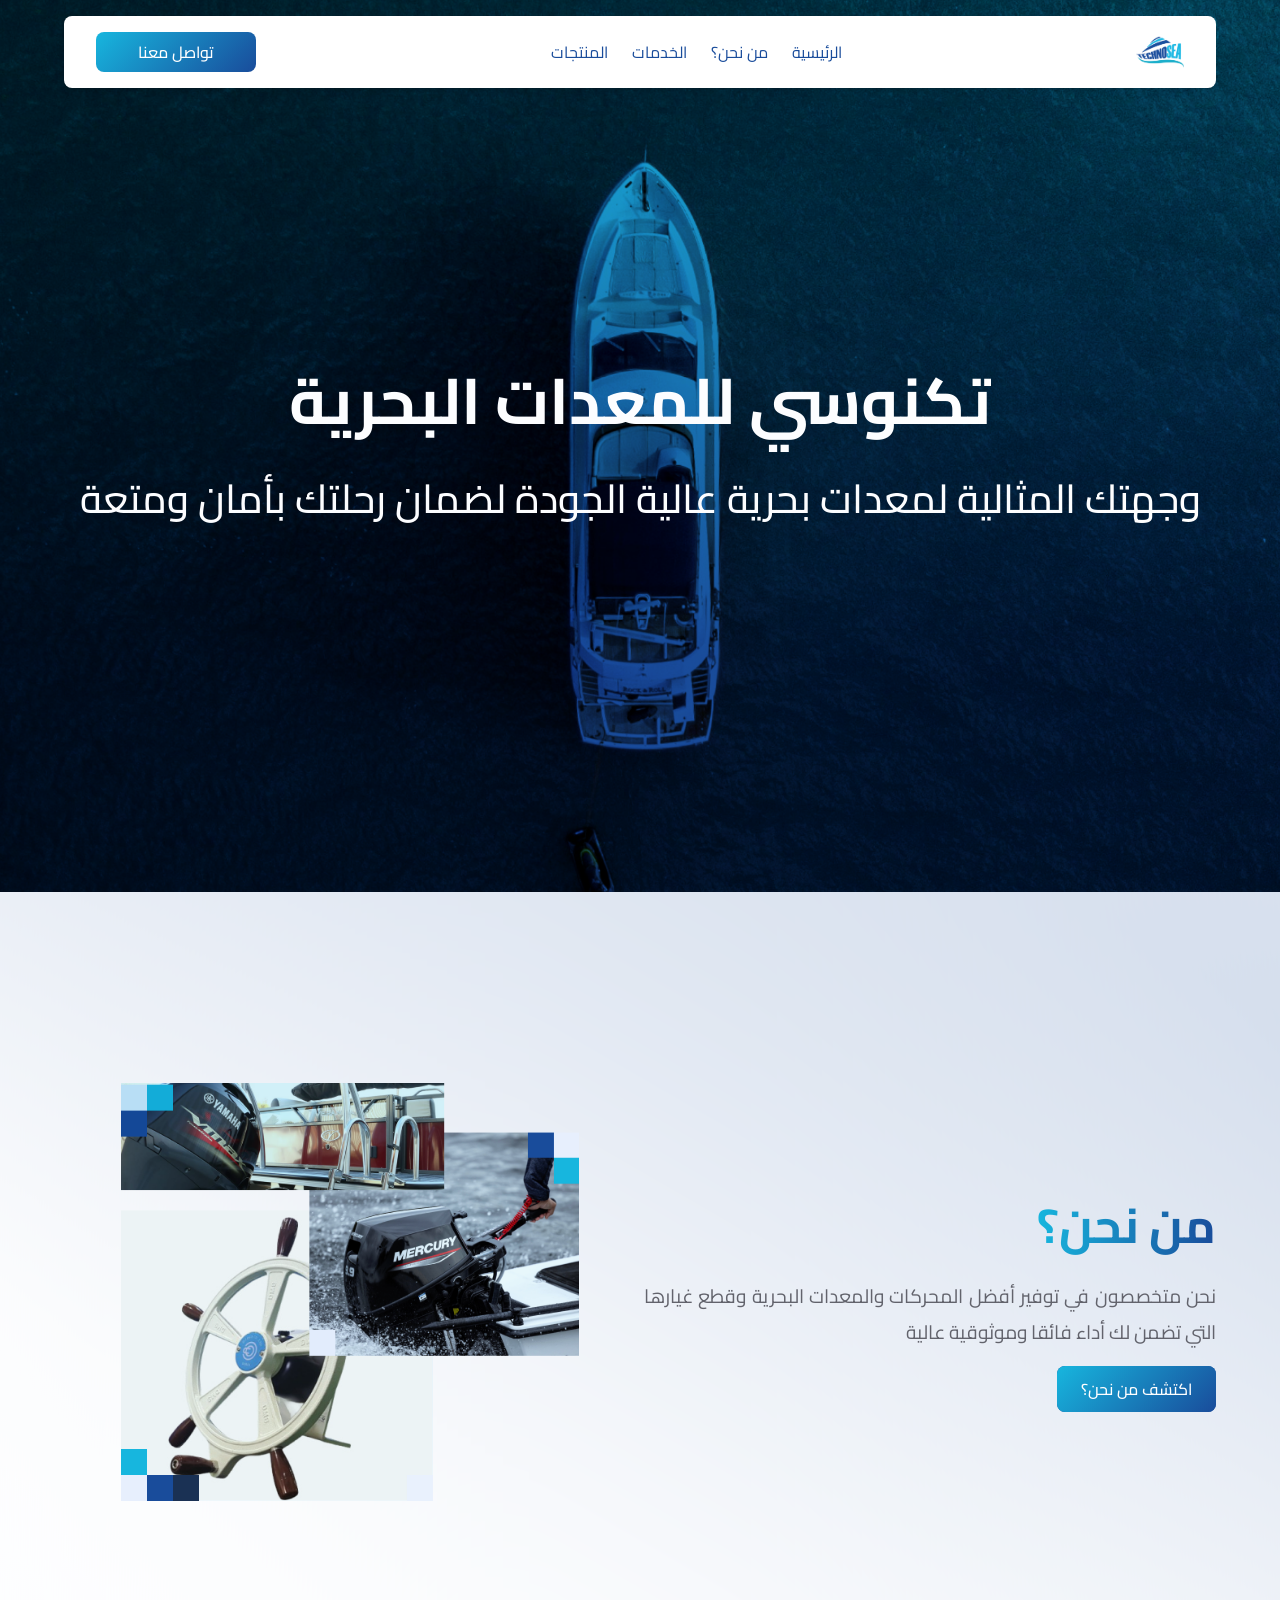
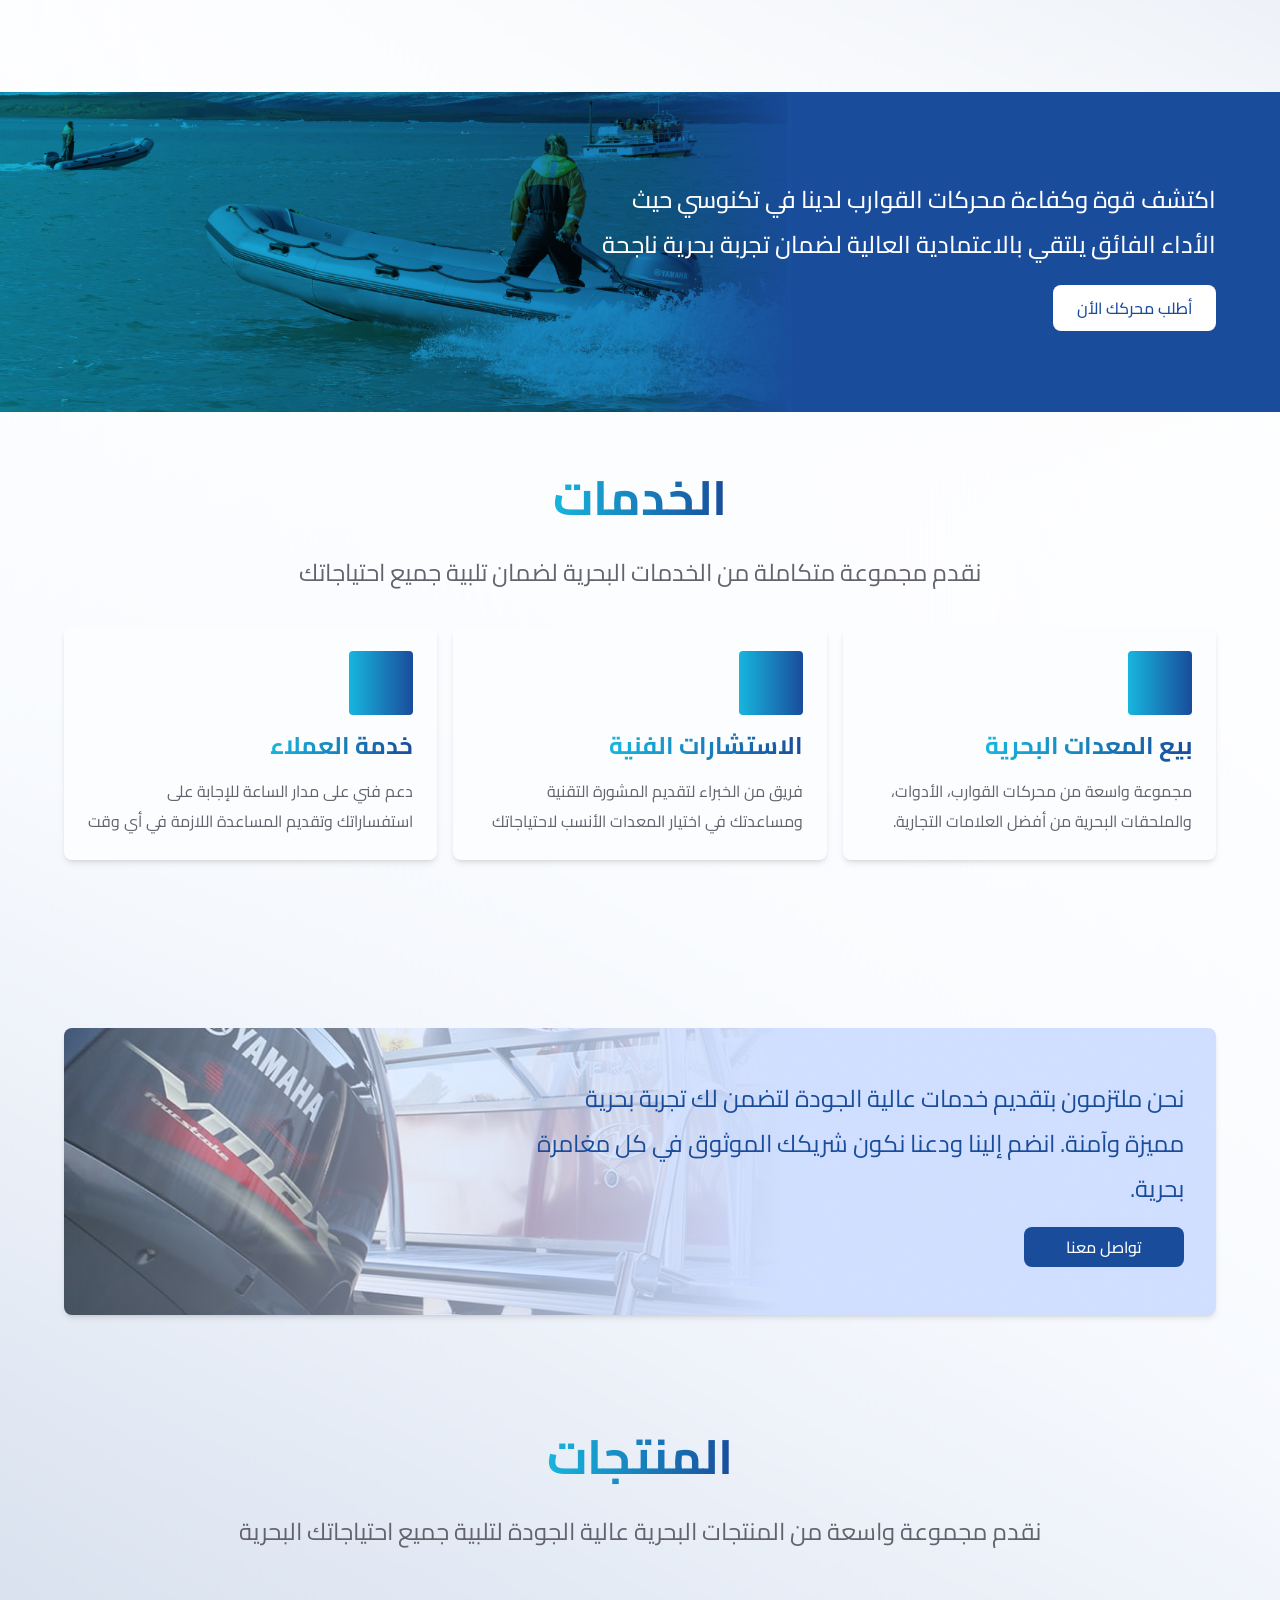
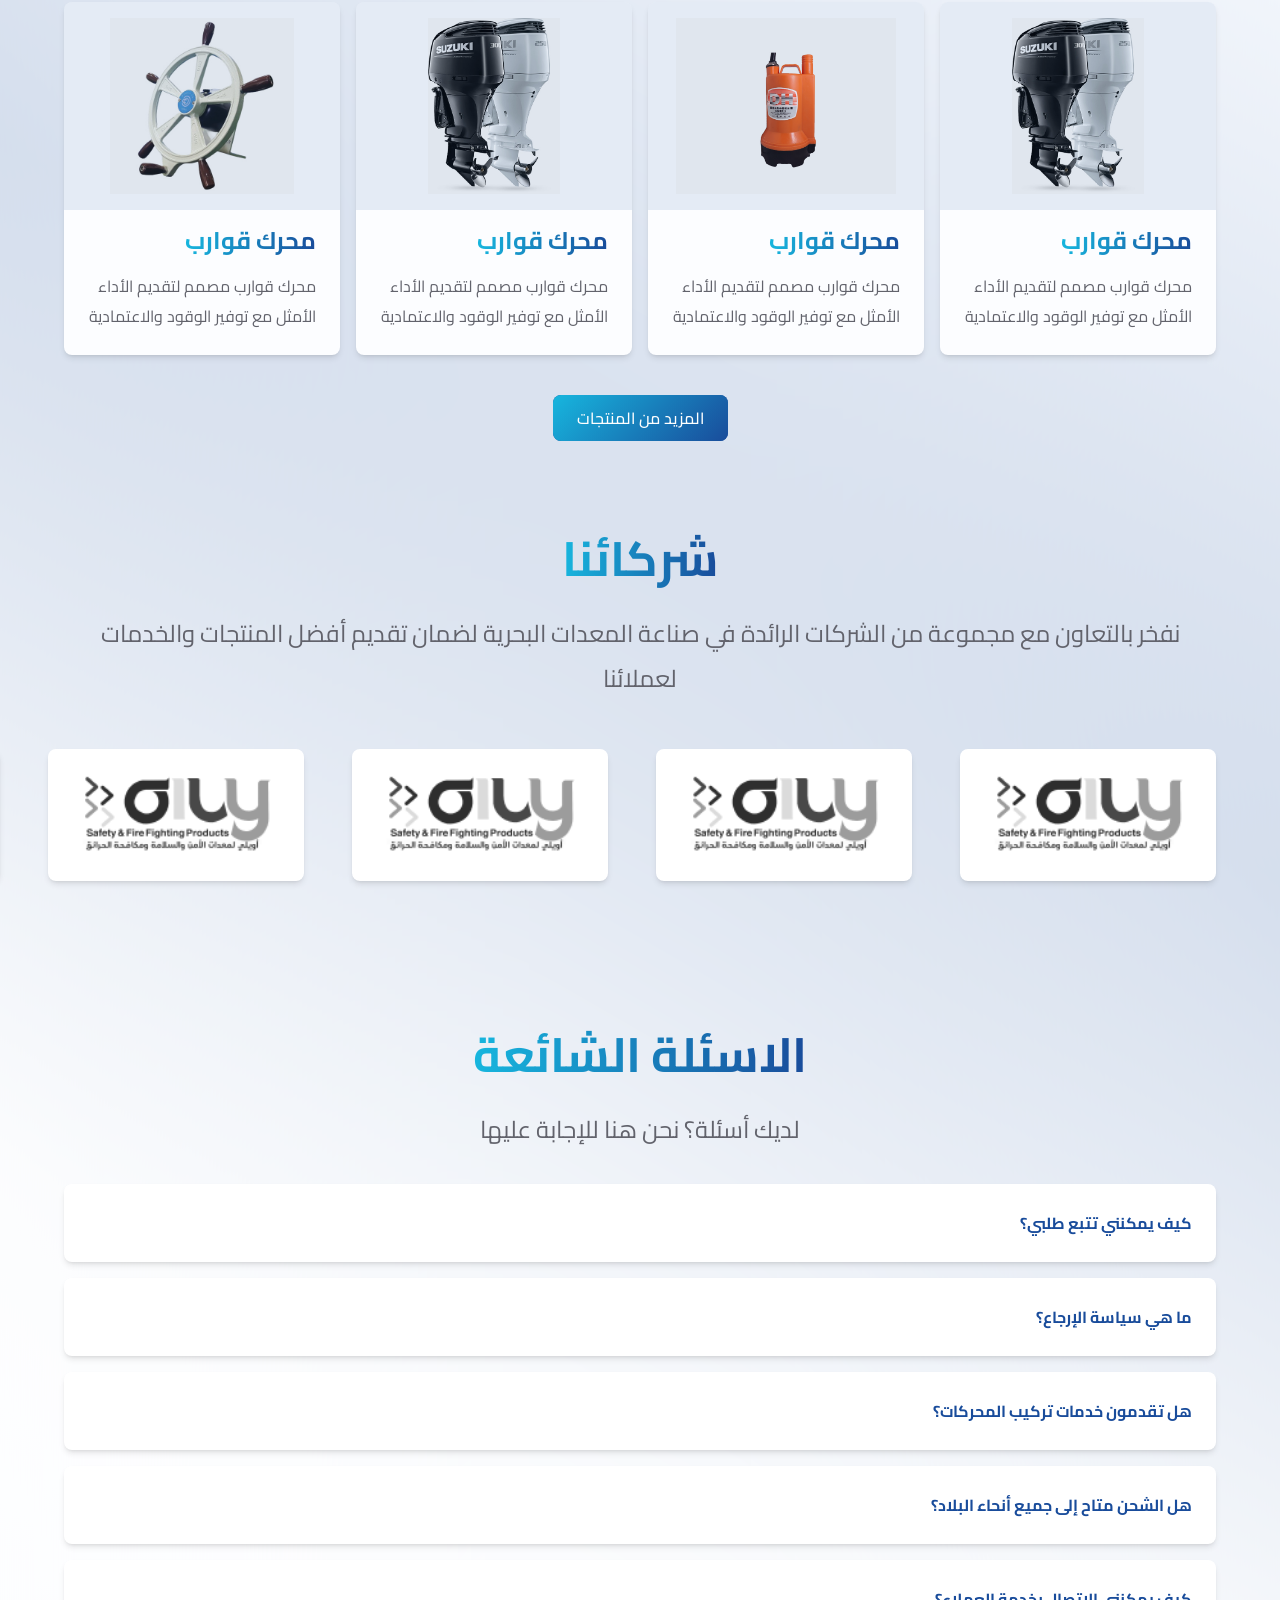
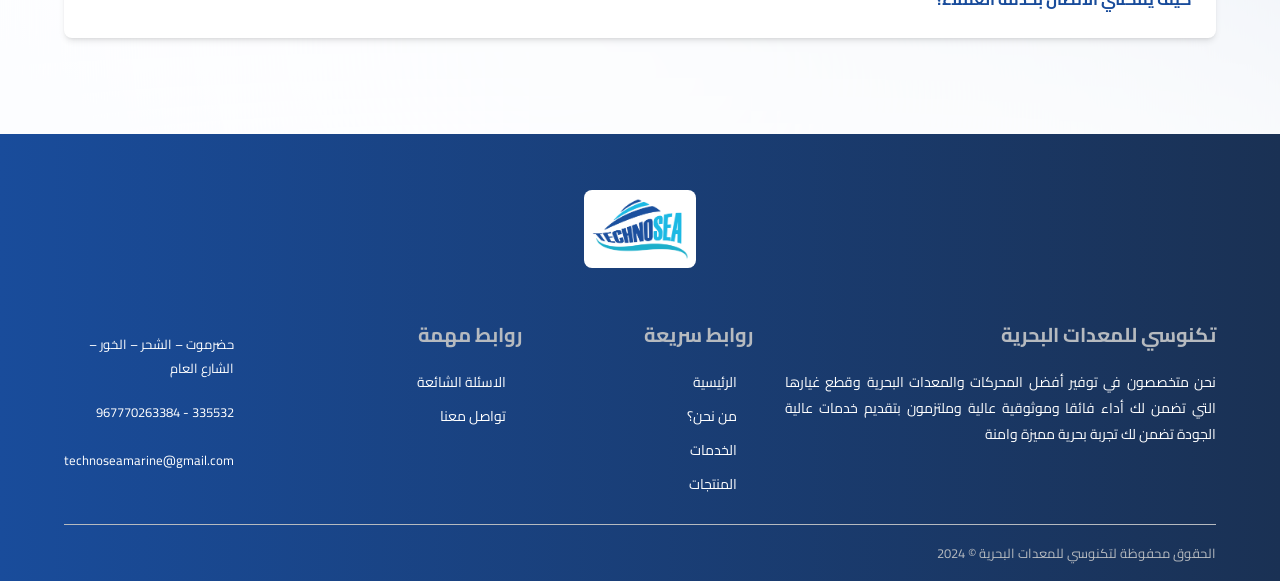
==== marian/index.html @ 5264139b "add marian section" ====
<!DOCTYPE html>
<html lang="ar" dir="rtl">
    <head>
        <link rel="stylesheet" href="/marian/asset/styles/home.css">
        <title>تكنوسي</title>
    </head>

    <body>
        <!-- for the navbar -->
        <header></header>

        <!-- Hero Section -->
        <section class="section hero center">
            <header>
                <h1>تكنوسي للمعدات البحرية</h1>
                <h2>وجهتك المثالية لمعدات بحرية عالية الجودة لضمان رحلتك بأمان ومتعة</h2>
            </header>

            <section>
                <i class="fi fi-ts-angle-small-down"></i>
            </section>
        </section>

        <!-- About Section -->
        <section class="section about">
            <article>
                <header>
                    <h2>من نحن؟</h2>
                </header>

                <p>
                    نحن متخصصون في توفير أفضل المحركات والمعدات البحرية وقطع غيارها التي تضمن لك أداء فائقا وموثوقية عالية 
                </p>

                <section>
                    <a href="/marian/pages/about.html" class="btn btn-linear">اكتشف من نحن؟</a>
                </section>
            </article>

            <section>
                <img src="/marian/asset/images/about.png" alt="Products">
            </section>
        </section>

        <!-- Engine Section -->
        <section class="engine">
            <section>
                <p>
                    اكتشف قوة وكفاءة محركات القوارب لدينا في تكنوسي حيث الأداء الفائق يلتقي بالاعتمادية العالية لضمان تجربة بحرية ناجحة
                </p>
                <a class="btn" href="/marian/pages/contact-us.html">أطلب محركك الأن</a>
            </section>
        </section>

        <!-- Services Section -->
        <section id="services" class="section services">
            <header>
                <h2>الخدمات</h2>
                <p>نقدم مجموعة متكاملة من الخدمات البحرية لضمان تلبية جميع احتياجاتك</p>
            </header>

            <section class="services-container"></section>
        </section>

        <!-- Contact Section -->
        <section class="section contact">
            <section class="center">
                <p>
                    نحن ملتزمون بتقديم خدمات عالية الجودة لتضمن لك تجربة بحرية مميزة وآمنة. انضم إلينا ودعنا نكون شريكك الموثوق في كل مغامرة بحرية.
                </p>

                <a href="/marian/pages/contact-us.html" class="btn center">تواصل معنا</a>
            </section>
        </section>

        <!-- Products section -->
        <section class="section products">
            <header>
                <h2>المنتجات</h2>
                <p>نقدم مجموعة واسعة من المنتجات البحرية عالية الجودة لتلبية جميع احتياجاتك البحرية</p>
            </header>

            <section class="products-container">
                <!-- <article class="card product">
                    <section class="image">
                        <img src="/asset/images/product-1.jpeg" alt="product">
                    </section>

                    <header>
                        <h3>محرك قوارب</h3>
                    </header>

                    <p>
                        محرك قوارب مصمم لتقديم الأداء الأمثل مع توفير الوقود والاعتمادية
                    </p>
                </article> -->
            </section>

            <section class="btn-container">
                <a href="/marian/pages/products.html" class="btn btn-linear">المزيد من المنتجات</a>
            </section>
        </section>

        <section class="section partners">
            <header>
                <h2>شركائنا</h2>
                <p>
                    نفخر بالتعاون مع مجموعة من الشركات الرائدة في صناعة المعدات البحرية لضمان تقديم أفضل المنتجات والخدمات لعملائنا 
                </p>
            </header>

            <section class="partners-container">

            </section>
        </section>

        <!-- FAQ -->
        <section class="section faq">
            <header>
                <h2>الاسئلة الشائعة</h2>
                <p>لديك أسئلة؟ نحن هنا للإجابة عليها</p>
            </header>

            <section class="faq-container">
                <!-- <article class="card">
                    <header>
                        <h4>كيف يمكنني تتبع طلبي؟</h4>

                        <section>
                            <i class="fi fi-rr-plus"></i>
                        </section>
                    </header>

                    <p>
                        يمكنك تتبع طلبك من خلال حسابك على موقعنا أو عبر البريد الإلكتروني الذي يتضمن رقم التتبع.
                    </p>
                </article> -->
            </section>
        </section>

        <footer class="footer"></footer>

        <script type="module" src="/marian/asset/js/index.js"></script>
        <script src="/marian/asset/js/home.js"></script>
    </body>
</html>
---- marian/asset/styles/home.css ----
/* hero section */
.hero {
    height: 100vh;
    background-image: url('../images/Home.png');
    background-size: cover;
    background-position: center;
    color: var(--white-color);
    animation-name: bg-anomation;
    animation-duration: 10s;
    animation-fill-mode: backwards;
    animation-timing-function: ease-out;
    animation-iteration-count: infinite;
    position: relative;
    top: -5rem;
}

.hero header h1,
.hero header h2 {
    background: linear-gradient(to left, var(--white-color), var(--card-color) 20%);
    -webkit-text-fill-color: transparent;
    -webkit-background-clip: text;
}

.hero header h1 {
    font-size: 4rem;
}

.hero header h2 {
    font-weight: 500;
    font-size: 2.5rem;
}

.hero section:last-child {
    position: absolute;
    bottom: 1rem;
    font-size: 2rem;
}

@keyframes bg-anomation {
    0% {
        background-position: center center;
    }

    25% {
        background-position: 1px .1px;
    }

    50% {
        background-position: center center;
    }

    75% {
        background-position: -1px -.1px;
    }

    100% {
        background-position: center center;
    }
}

@media (max-width: 992px) {
    .hero {
        animation: none;
    }

    .hero header h1 {
        font-size: 3rem;
    }
    
    .hero header h2 {
        font-weight: 500;
        font-size: 2rem;
    }
}

@media (max-width: 375px) {
    .hero header h1 {
        font-size: 2rem;
    }
    
    .hero header h2 {
        font-weight: 500;
        font-size: 1.5rem;
    }
}

/* About */
.about {
    position: relative;
    display: flex;
    gap: .5rem;
    align-items: center;
    height: 80vh;
    padding: 0 5% 5rem;
    overflow: hidden;
}

.about > article {
    width: 50%;
    position: relative;
    z-index: 10;
}

.about > article > p {
    font-size: 1.2rem;
    margin: .5rem 0 1.5rem;
    text-align: justify;
}

.about > article h2 {
    font-size: 3rem;
    margin: unset;
}

.about > section:last-child {
    width: 50%;
    display: flex;
    justify-content: flex-end;
}

.about > section:last-child img {
    width: 80%;
    margin: 0 auto;
}

@media (max-width: 992px) {
    .about {
        flex-direction: column;
        gap: 4rem;
        padding: 3rem 5%;
        margin: 5rem auto;
    }

    .about > article {
        width: 100%;
        text-align: center;
    }

    .about > article header h2 {
        margin: 0 auto;
    }

    .about > article p {
        text-align: center;
    }

    .about > section:last-child {
        width: 100%;
    }
}

/* Engine */
.engine {
    position: relative;
    background-image: url('../images/Frame\ 3.png');
    background-repeat: no-repeat;
    background-size: cover;
    background-position: center;
    min-height: 20rem;
    color: var(--white-color);
    display: flex;
    align-items: center;
}

.engine::before {
    content: '';
    display: block;
    width: 50%;
    height: 100%;
    position: absolute;
    background-image: linear-gradient(-90deg, var(--main-color) 75%, transparent);
}

.engine > section {
    padding: 1rem 5%;
    z-index: 10;
    font-size: 1.5rem;
    font-weight: 500;
    width: 60%;
}

.engine > section > p {
    margin-bottom: 1rem;
}

.engine > section .btn {
    background-color: var(--white-color);
    color: var(--main-color);
    font-size: 1rem;
}

.engine > section .btn:hover {
    background-color: var(--second-color);
    color: var(--white-color);
}

@media (max-width: 992px) {
    .engine > section {
        width: 100%;
        text-align: justify;
    }
}

/* Services */
.services {
    margin: 1.5rem 0;
}

.services header {
    text-align: center;
}

.services .services-container {
    display: flex;
    justify-content: space-between;
    gap: 1rem;
    margin: 2rem 0;
}

@media (max-width: 992px) {
    .services .services-container {
        flex-direction: column;
        align-items: center;
    }
}

/* First Contact Section */
.contact > section {
    padding: 3rem 2rem;
    background-image: url("/marian/asset/images/Frame\ 4.png");
    background-position: center;
    width: 100%;
    border-radius: .5rem;
    align-items: flex-start;
    gap: 1rem;
    text-align: unset;
    background-color: var(--bg-color);
    box-shadow: var(--shadow);
    margin-top: 5rem;
    margin-bottom: 2rem;
    position: relative;
}

.contact > section > p {
    width: 60%;
    font-size: 1.5rem;
    color: var(--main-color);
}

.contact > section > p,
.contact > section > .btn {
    z-index: 10;
}

@media (max-width: 992px) {
    .contact > section > p {
        width: 80%;
        text-align: justify;
    }
}


@media (max-width: 768px) {
    .contact > section > p {
        width: 100%;
    }
}

/* Products section */
.products {
    margin: 2rem auto;
}

.products .products-container {
    margin: 3rem 0;
    display: grid;
    grid-template-columns: repeat(4, 1fr);
    gap: 1rem;
}

.products .products-container .product {
    width: 100%;
    padding: 0;
    padding-bottom: 1.5rem;
}

.products .products-container .product header,
.products .products-container .product p {
    padding: 0 1.5rem;
}

.products .btn-container {
    text-align: center;
}

@media (max-width: 992px) {
    .products .products-container {
        grid-template-columns: repeat(3, 1fr);
    }
}


@media (max-width: 768px) {
    .products .products-container {
        grid-template-columns: repeat(2, 1fr);
    }
}

@media (max-width: 630px) {
    .products .products-container {
        grid-template-columns: repeat(1, 1fr);
    }
}

/* Partners */
.partners {
    overflow: hidden;
    margin-top: 3rem;
}

.partners-container {
    margin: 3rem 0;
    display: flex;
    gap: 3rem;
    width: fit-content;
    animation: 50s slider infinite linear;
}

.partners-container:hover {
    animation-play-state: paused;
}

.partners-container .partner {
    padding: .5rem;
    background-color: var(--white-color);
    width: 16rem;
    height: 8.25rem;
    border-radius: .5rem;
    box-shadow: var(--shadow);
}

.partners-container .partner img {
    width: 80%;
    margin: 0 auto;
    object-fit: cover;
    filter: grayscale(1);
}

.partners-container .partner:hover img {
    filter: grayscale(0);
}

@keyframes slider {
    0% {
        transform: translateX(100%);
    }

    100% {
        transform: translateX(-100%);
    }
}

/* FAQ */
.faq {
    margin-top: 3rem;
}

.faq .faq-container {
    margin: 2rem 0;
}

.faq .faq-container .card {
    width: 100%;
    background-color: var(--white-color);
    /* height: 4.5rem; */
    display: flex;
    flex-direction: column;
    justify-content: center;
    cursor: pointer;
    margin: 1rem 0;
    position: relative;
    overflow: hidden;
}

.faq .faq-container .card:hover {
    transform: scale(1.01);
}

.faq .faq-container .card header {
    display: flex;
    justify-content: space-between;
    align-items: center;
}

.faq .faq-container .card header h4 {
    color: var(--main-color);
}

.faq .faq-container .card p {
    opacity: 0;
    position: absolute;
    top: -1rem;
    animation: .3s close-card linear forwards;
}

.faq .faq-container .open-card {
    height: max-content;
}

.faq .faq-container .card .fi-rr-minus {
    display: none;
}

.faq .faq-container .open-card .fi-rr-plus {
    display: none;
}

.faq .faq-container .open-card .fi-rr-minus {
    display: unset;
}

.faq .faq-container .open-card p {
    position: relative;
    animation: .3s open-card linear forwards;
}

@keyframes open-card {
    from {
        opacity: 0;
        top: -1rem;
    }

    to {
        opacity: 1;
        top: 0;
    }
}

@keyframes close-card {
    from {
        opacity: 1;
        top: 3.5rem;
    }

    to {
        opacity: 0;
        top: 2.5rem;
    }
}

@media (max-width: 368px) {
    .faq .faq-container .card p {
        text-align: justify;
    }
}

.our-values > div {
    display: grid;
    grid-template-columns: repeat(4, 1fr);
    gap: 1rem;
}

.our-values .card {
    background-color: var(--main-color);
    width: 100%;
}

.our-values .card:hover {
    animation: .2s hover-card linear forwards;
}

@media (max-width: 992px) {
    .our-values > div {
        grid-template-columns: repeat(2, 1fr);
    }
}

@media (max-width: 450px) {
    .our-values > div {
        grid-template-columns: repeat(1, 1fr);
    }
}

body > section:not(body > section.hero) {
    transform: translate(100%);
    opacity: 0;
}
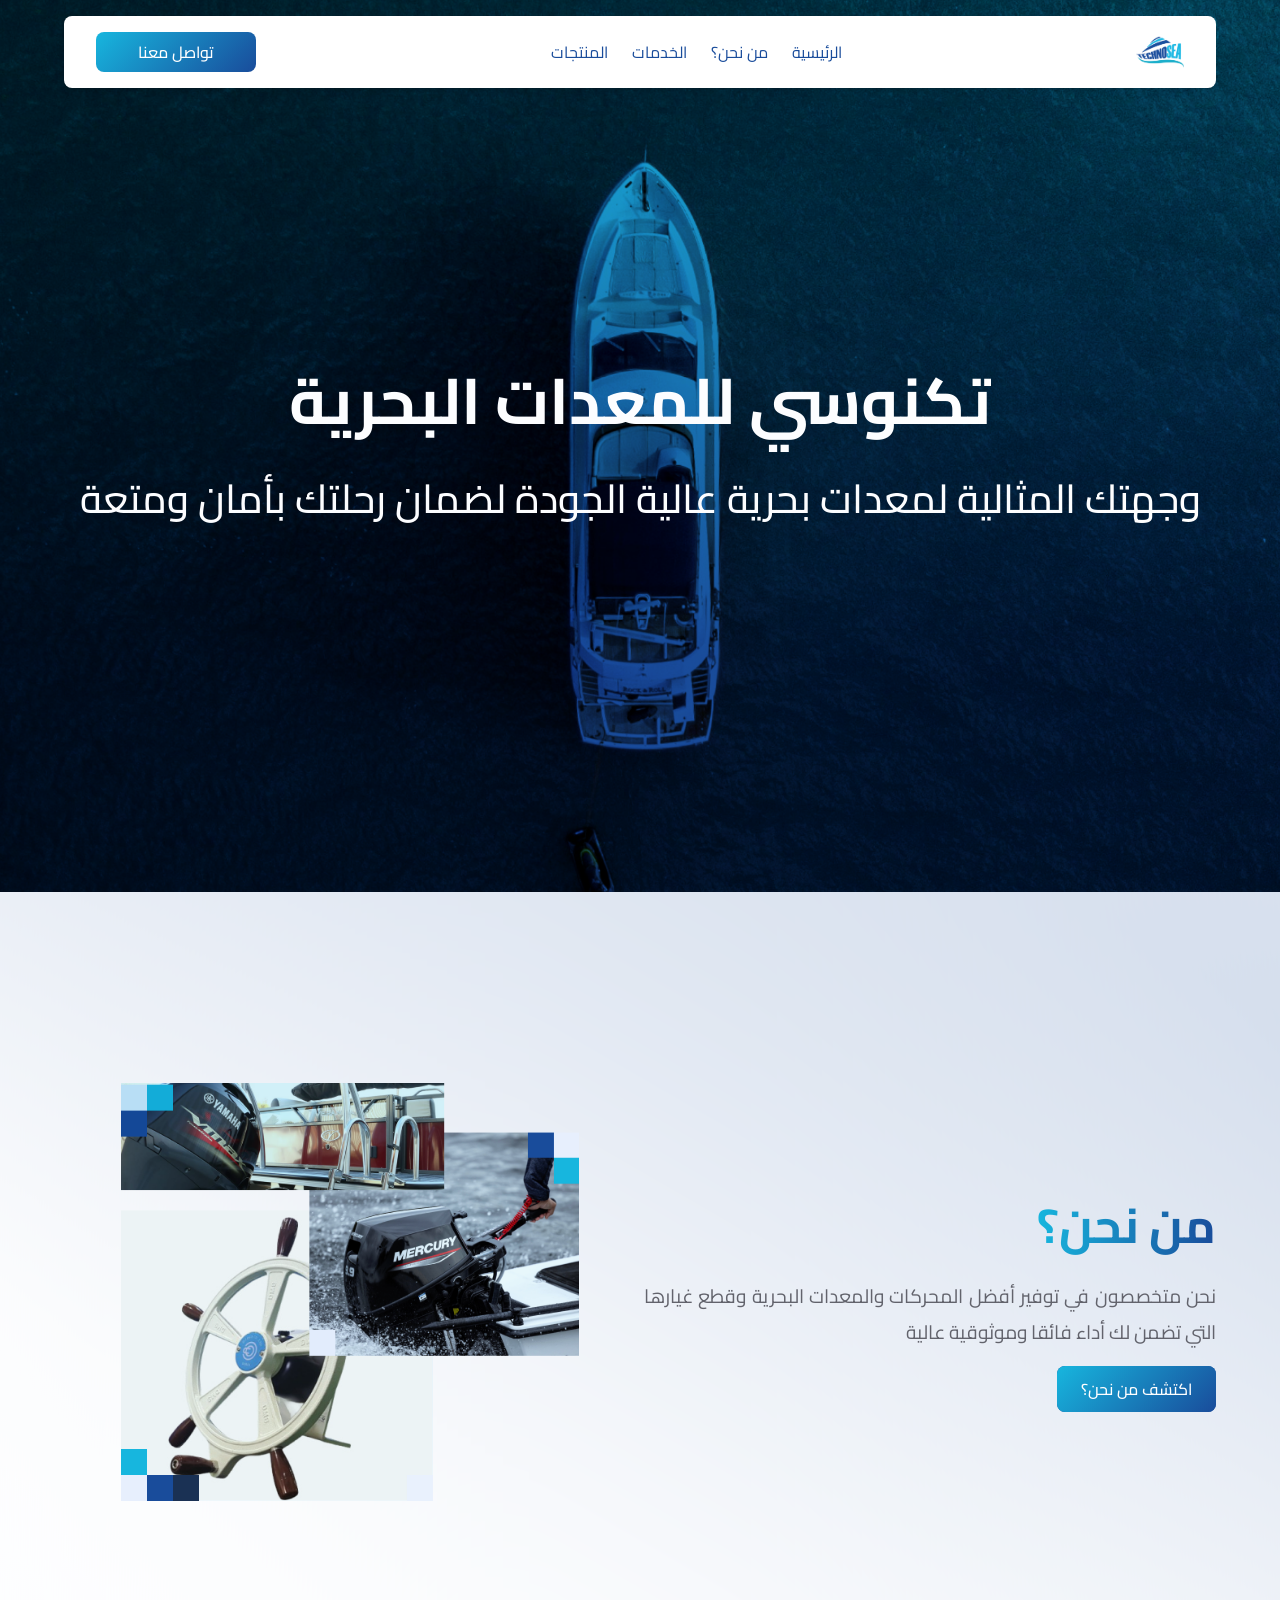
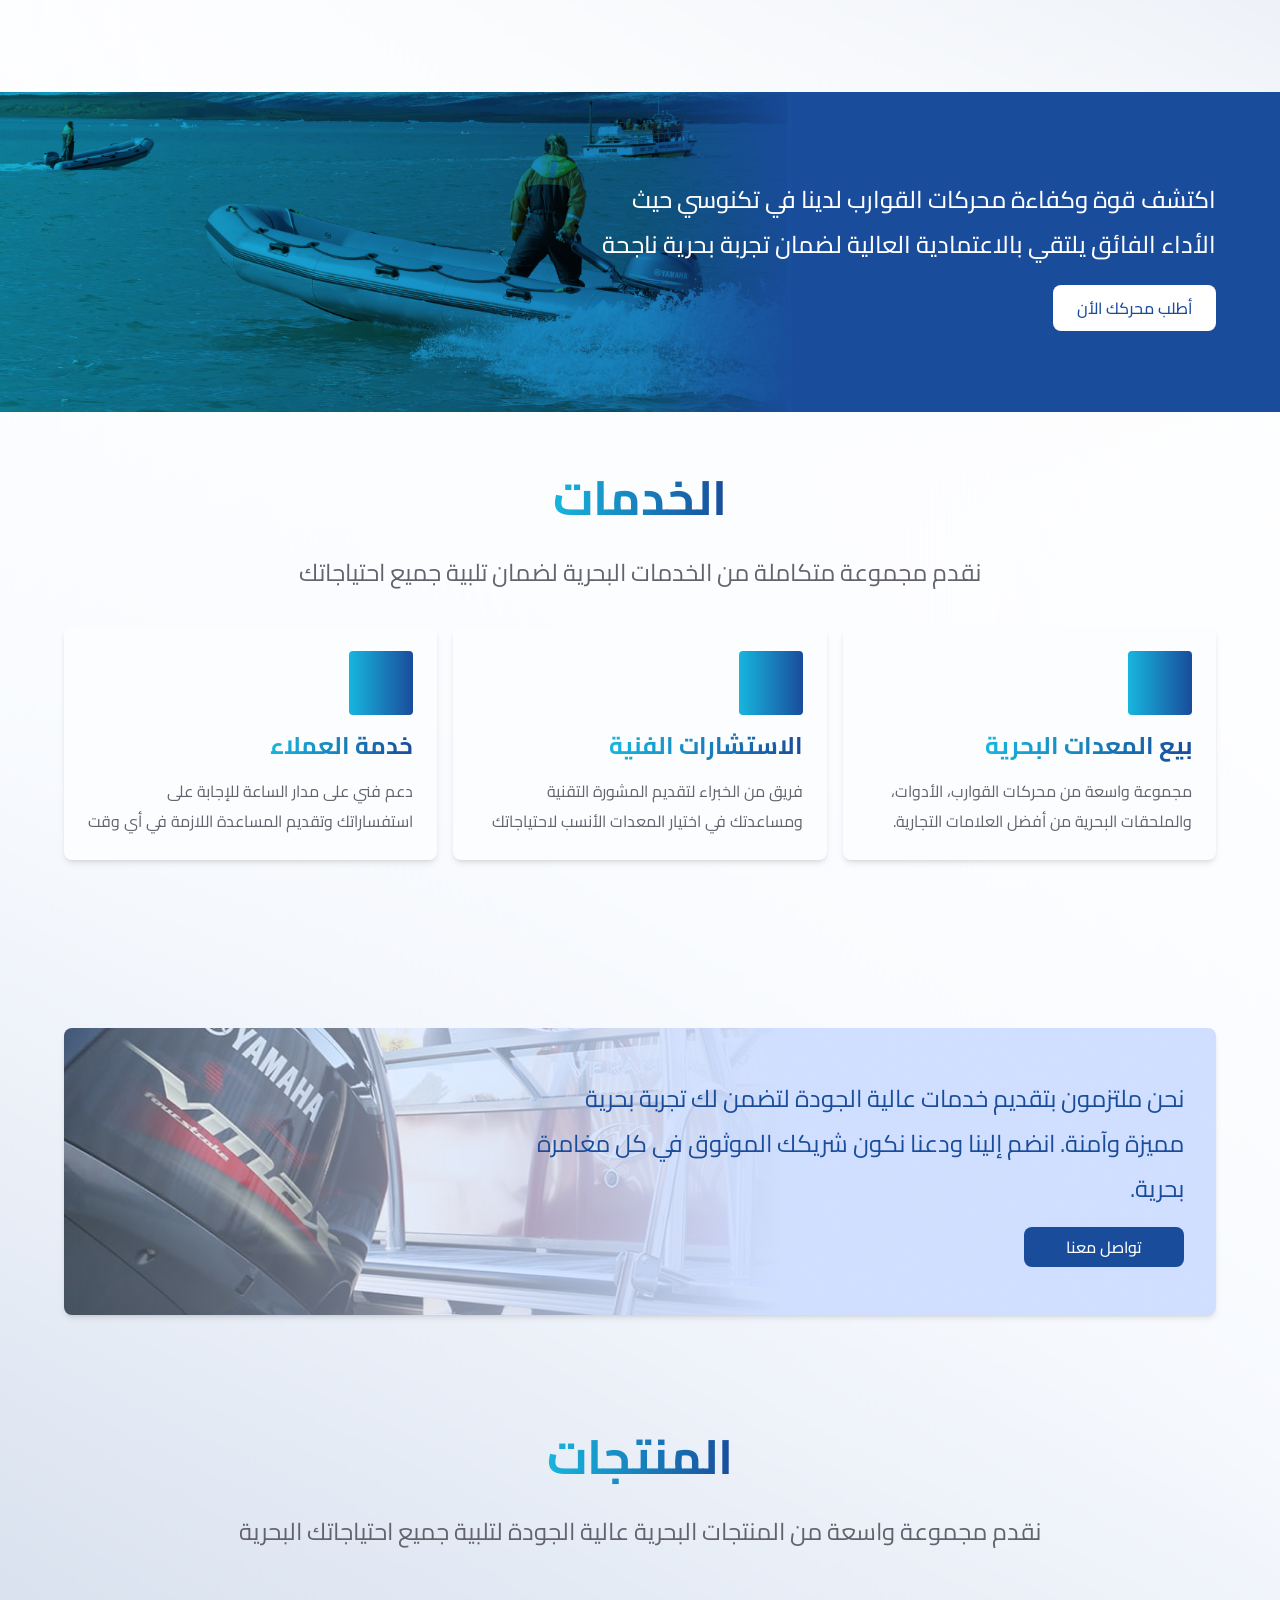
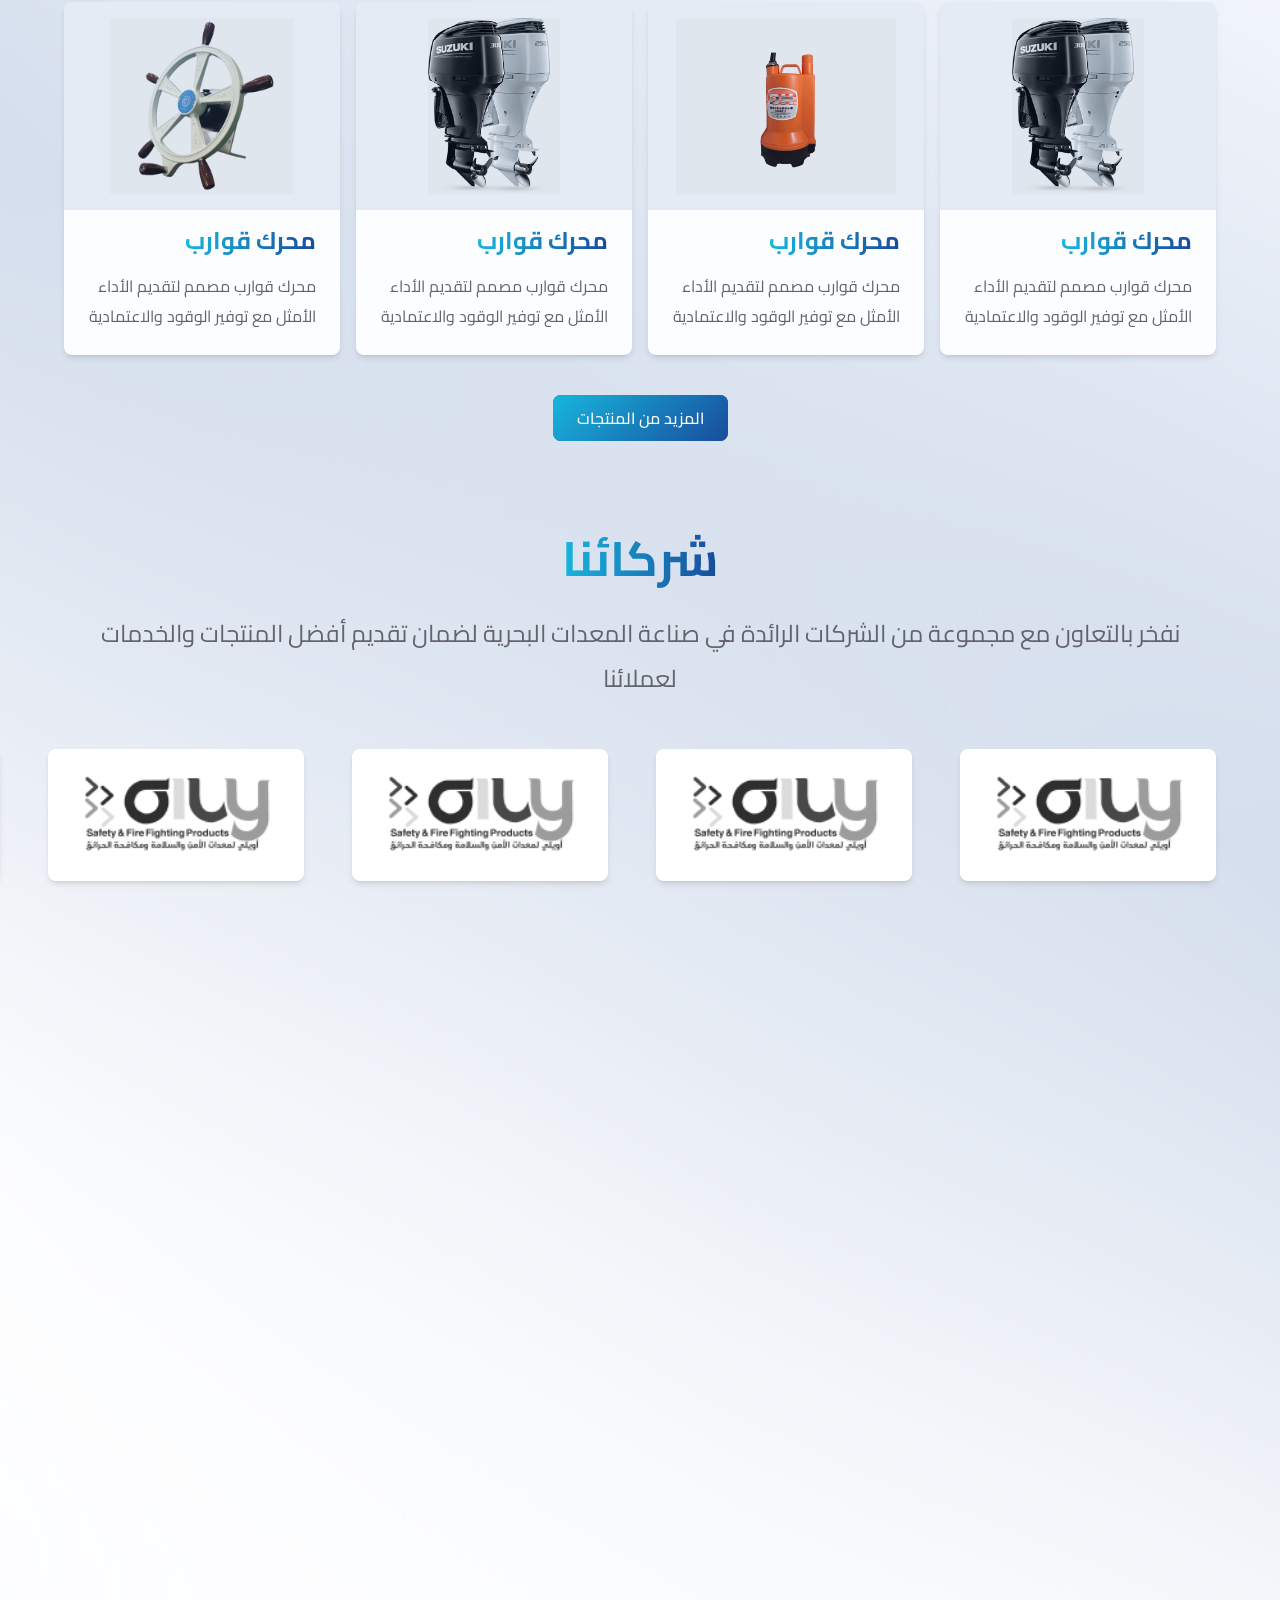
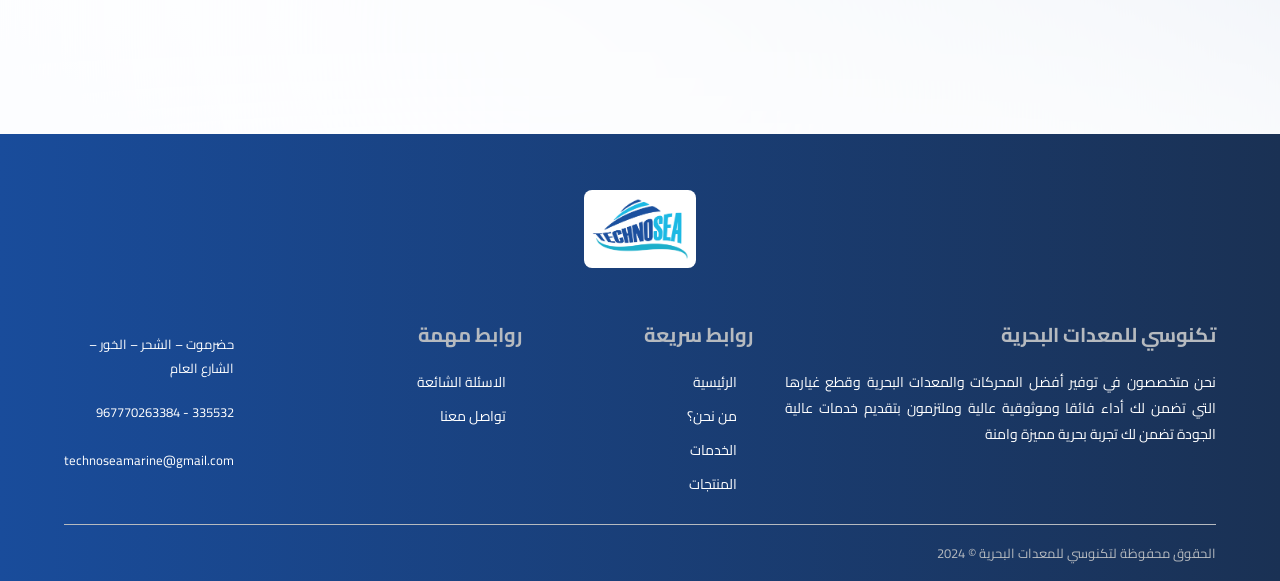
==== commit 09d52391: "fix the UTF problim in marina page" ====
--- a/marian/index.html
+++ b/marian/index.html
@@ -1,6 +1,11 @@
 <!DOCTYPE html>
 <html lang="ar" dir="rtl">
     <head>
+        <meta charset="UTF-8">
+        
+        <meta name="description" content="وجهتك المثالية لمعدات بحرية عالية الجودة لضمان رحلتك بأمان ومتعة">
+        <meta name="keywords" content="Technosea, تكنوسي, معدات بحرية, marian, بحرية, محركات, engine">
+
         <link rel="stylesheet" href="/marian/asset/styles/home.css">
         <title>تكنوسي</title>
     </head>
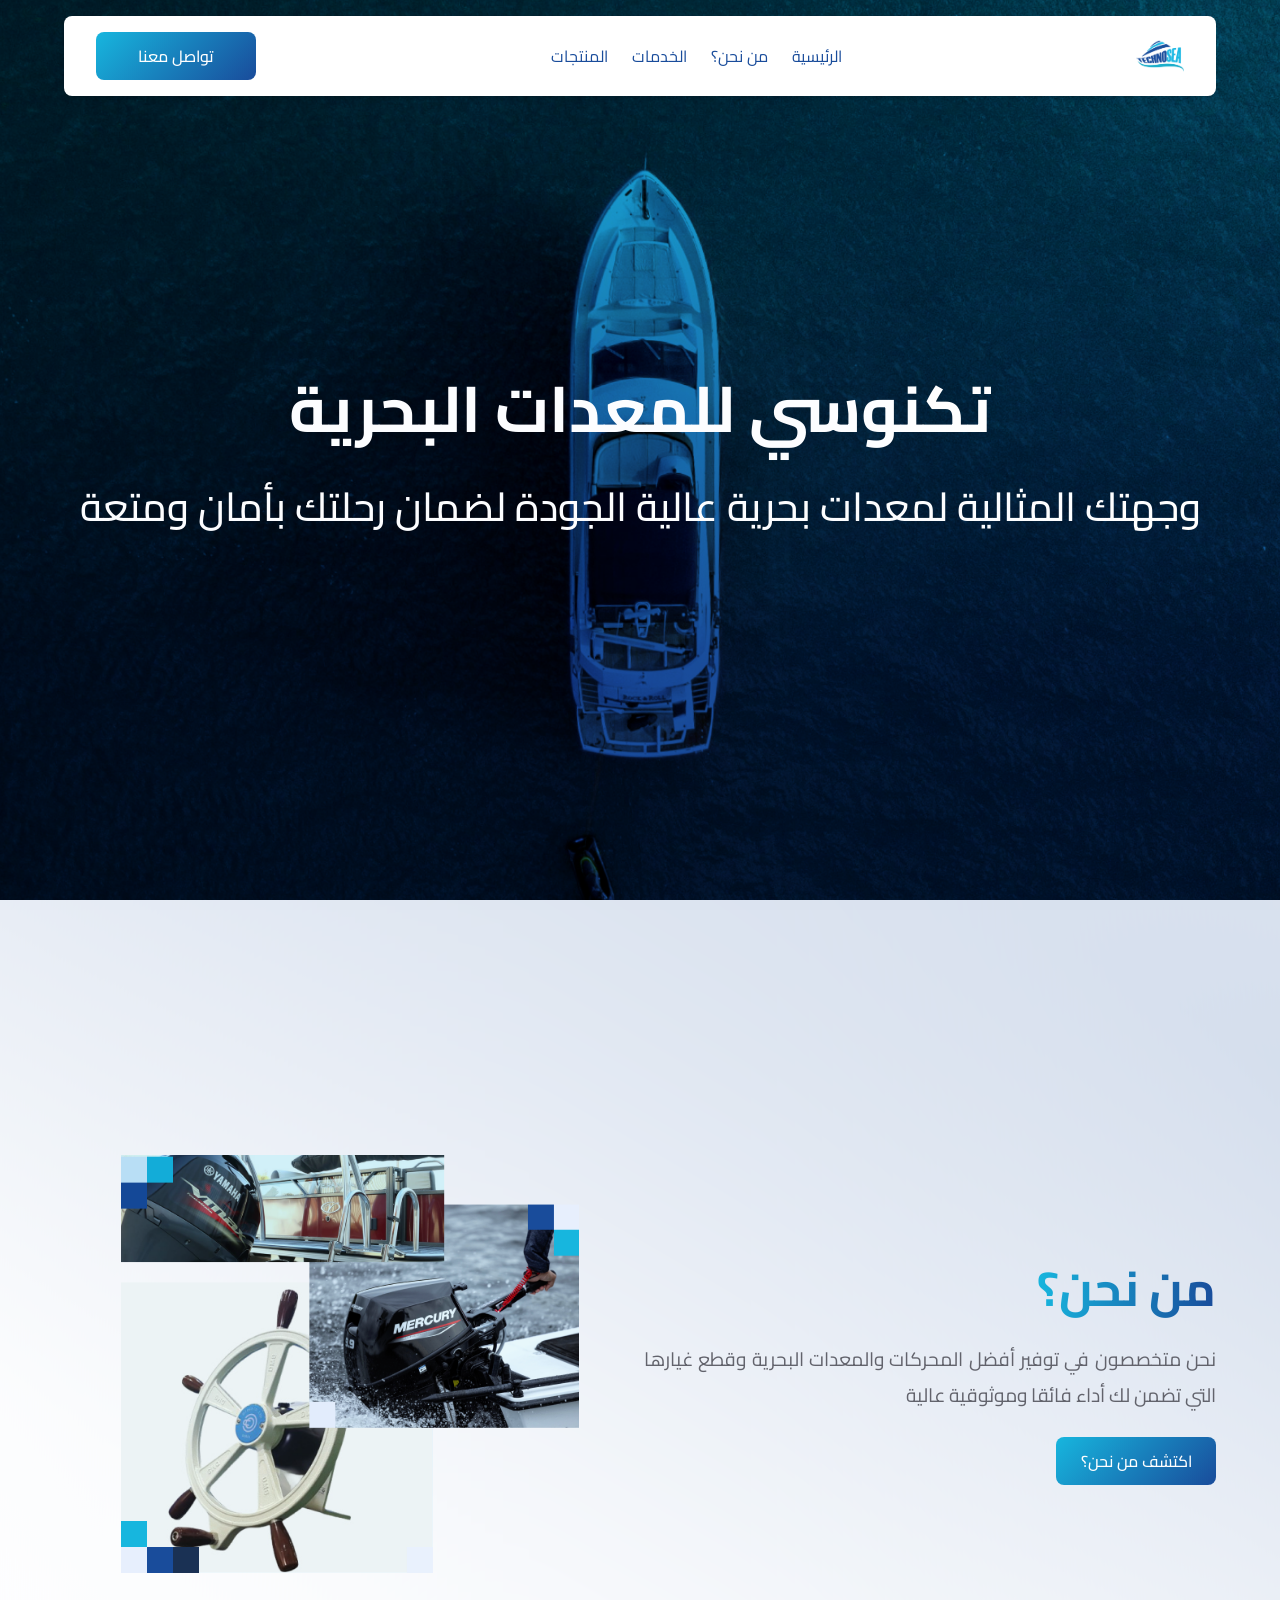
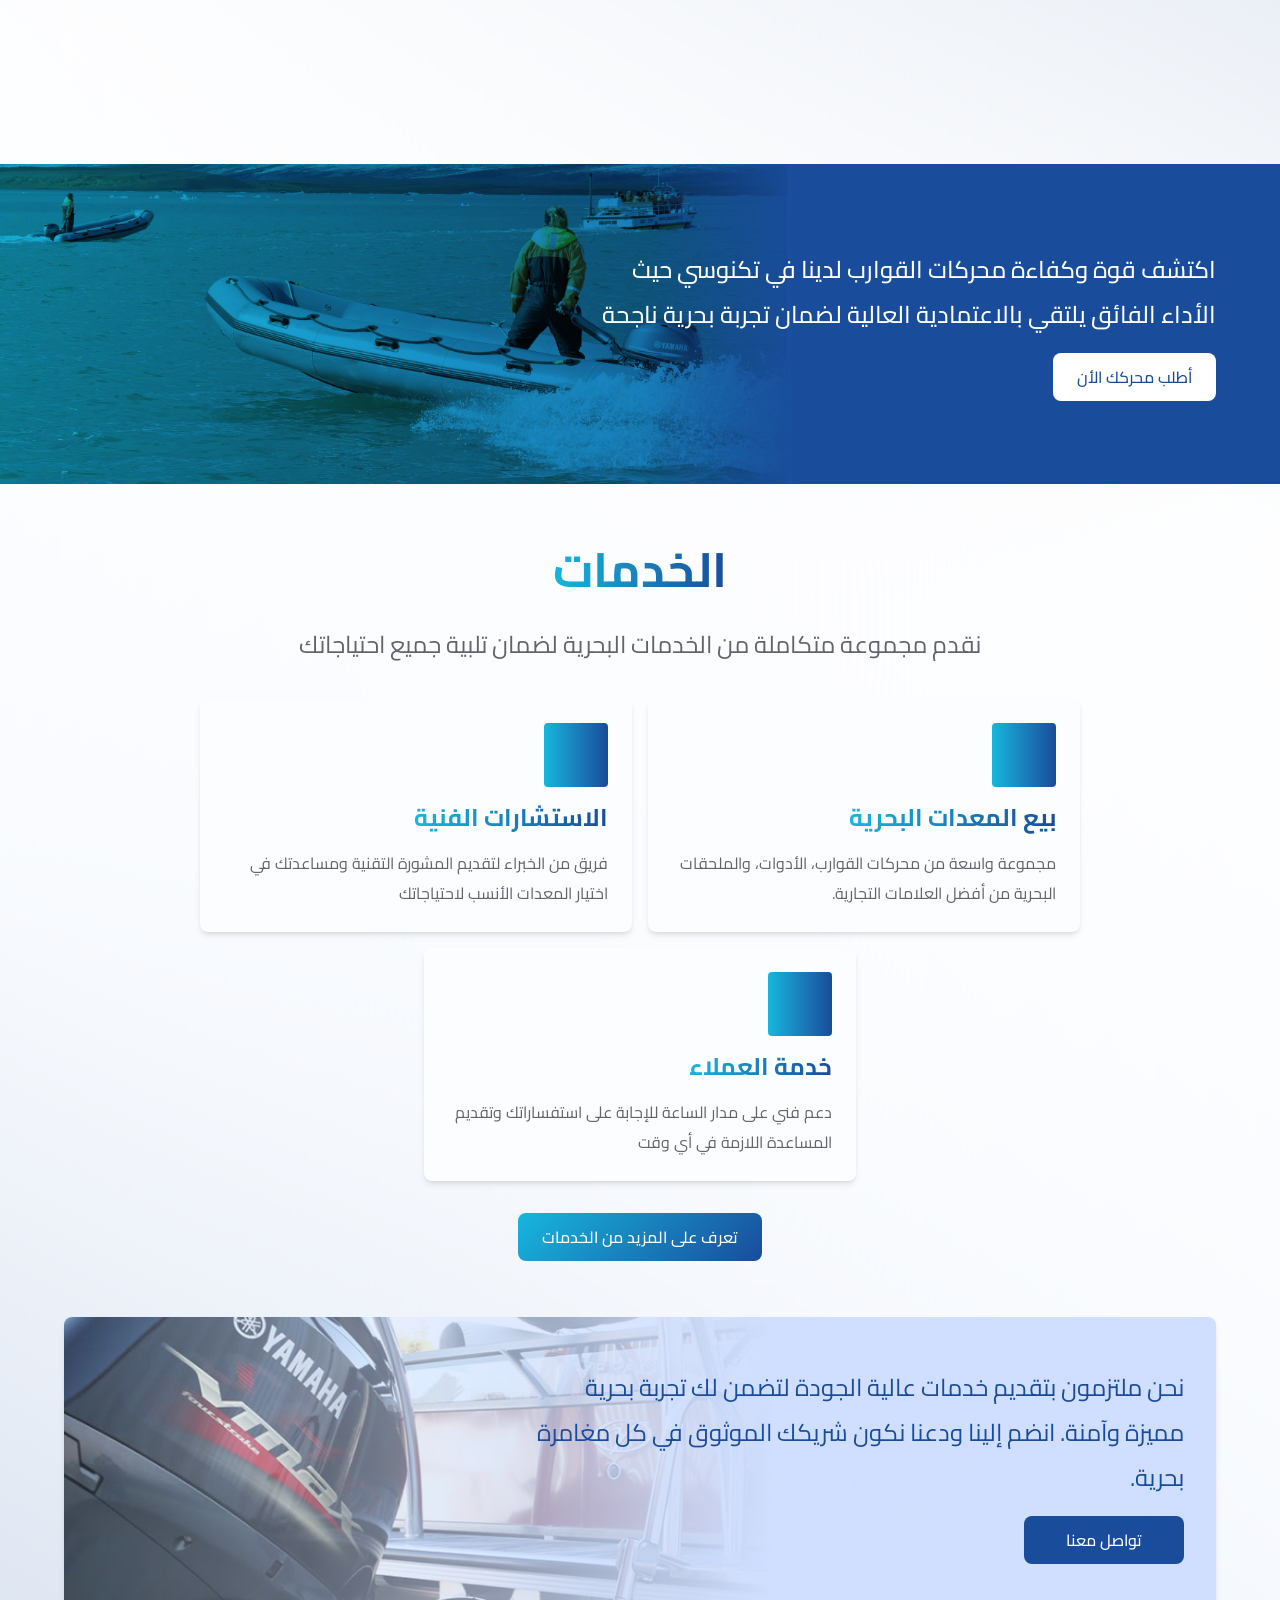
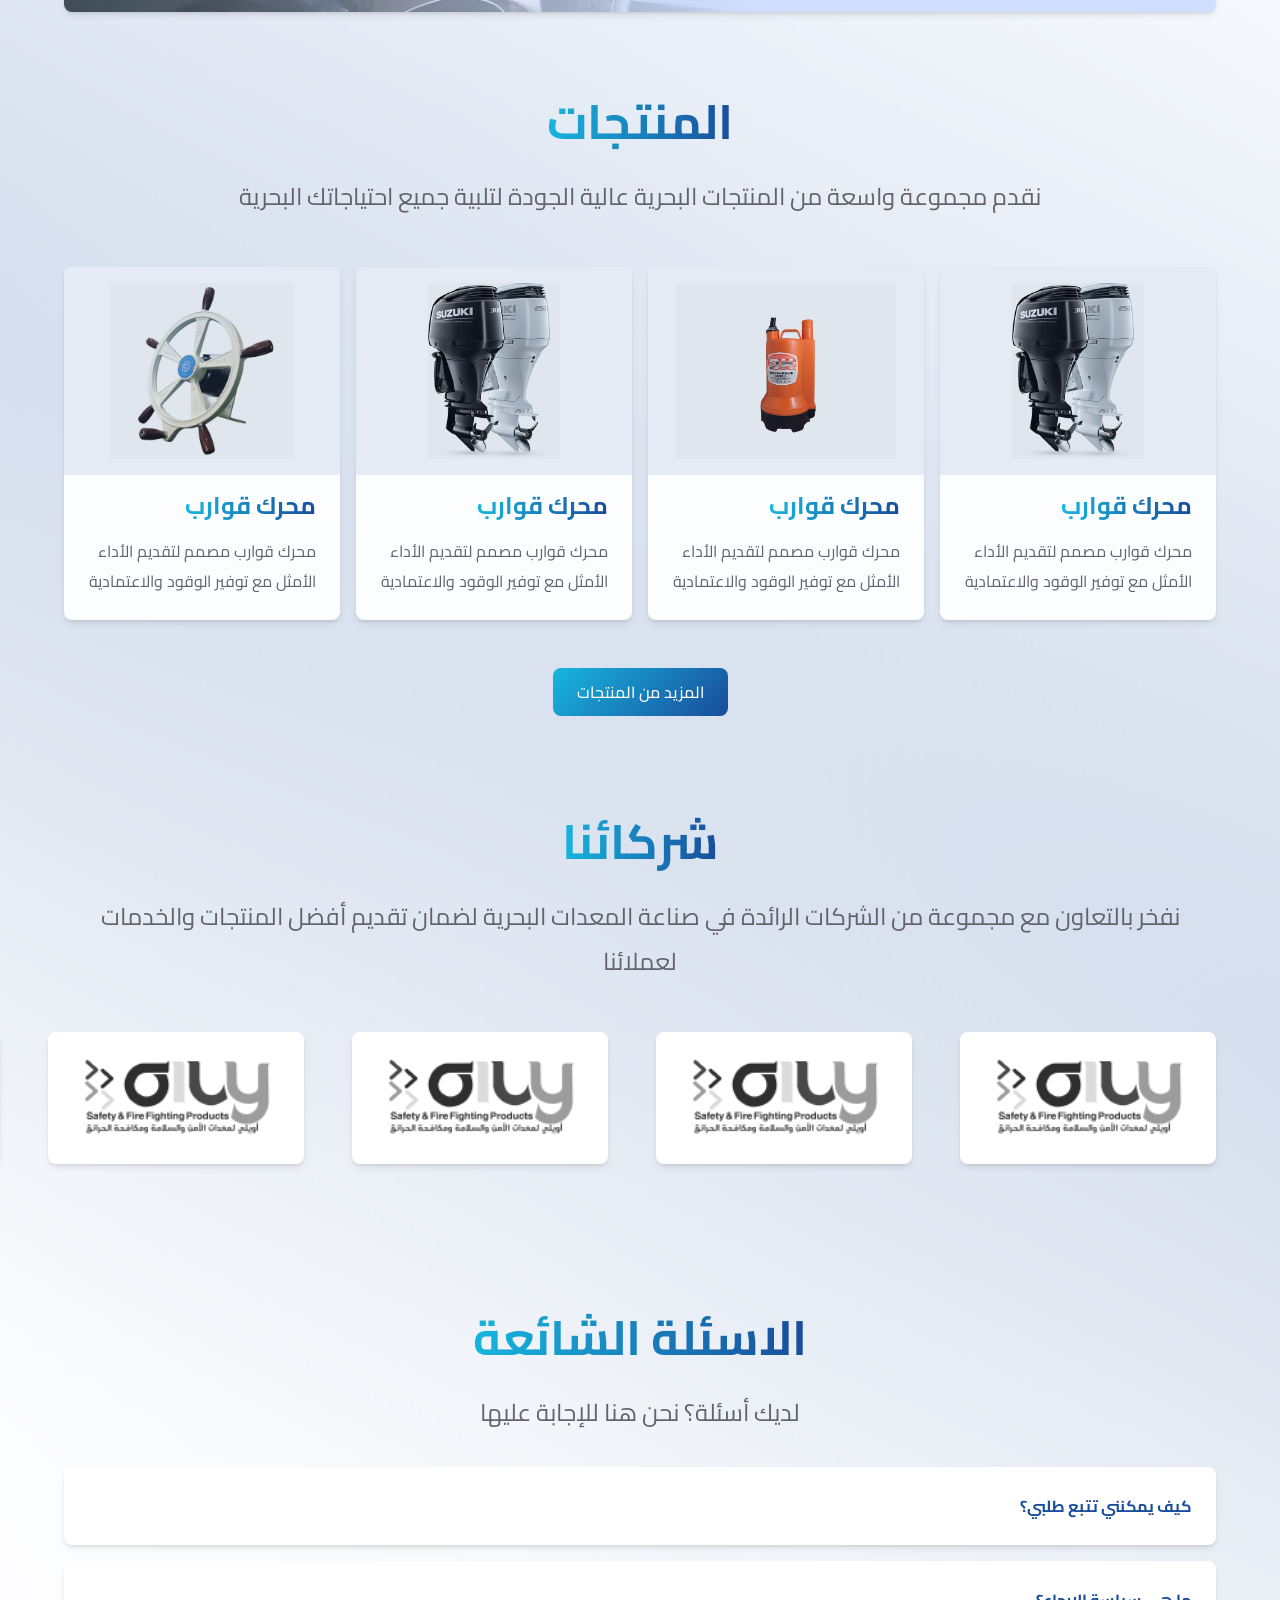
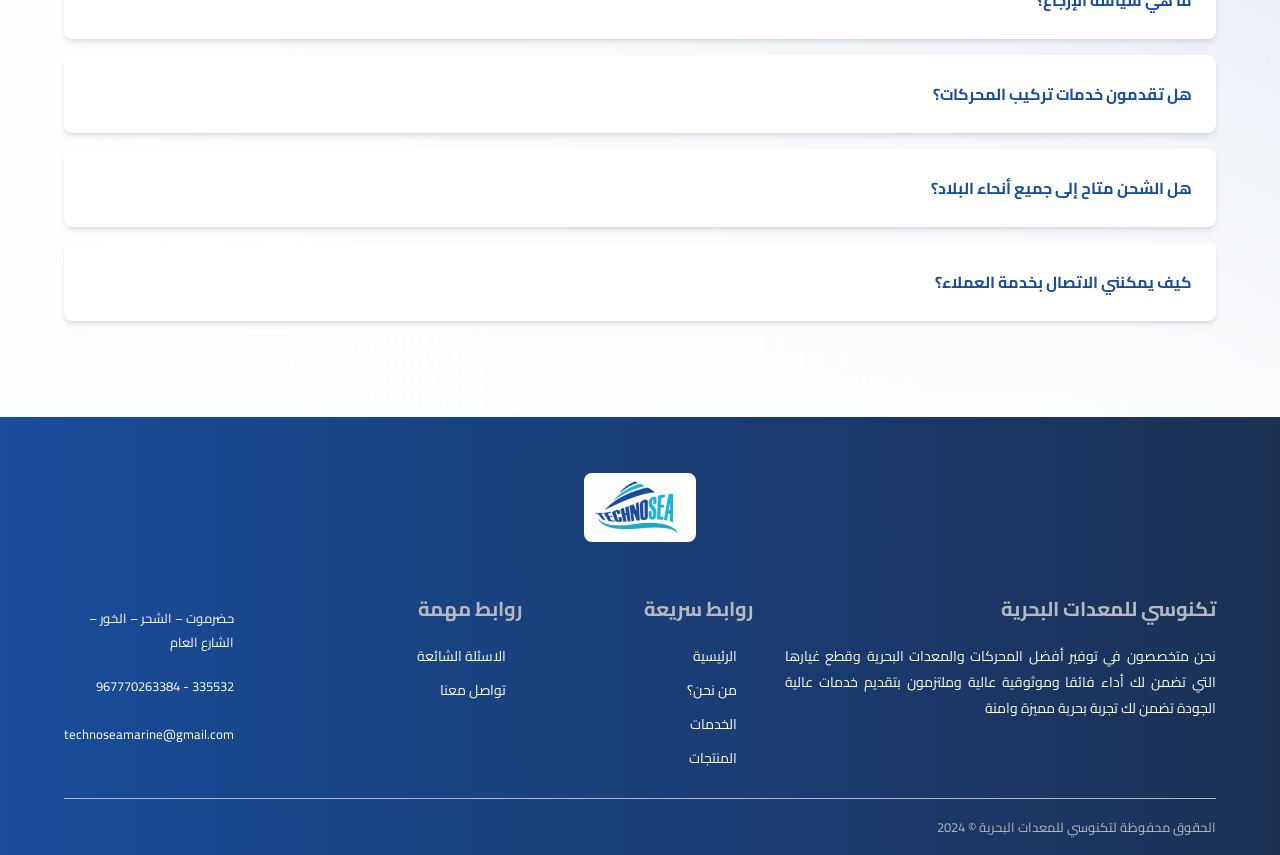
==== commit 31bac412: "create services page and pagination component in marina section" ====
--- a/marian/index.html
+++ b/marian/index.html
@@ -5,8 +5,9 @@
         
         <meta name="description" content="وجهتك المثالية لمعدات بحرية عالية الجودة لضمان رحلتك بأمان ومتعة">
         <meta name="keywords" content="Technosea, تكنوسي, معدات بحرية, marian, بحرية, محركات, engine">
+        
+        <link rel="stylesheet" href="/marian/asset/styles/home.css">
 
-        <link rel="stylesheet" href="/marian/asset/styles/home.css">
         <title>تكنوسي</title>
     </head>
 
@@ -65,6 +66,10 @@
             </header>
 
             <section class="services-container"></section>
+
+            <section class="btn-container">
+                <a href="/marian/pages/services.html" class="btn btn-linear">تعرف على المزيد من الخدمات</a>
+            </section>
         </section>
 
         <!-- Contact Section -->
--- a/marian/asset/styles/home.css
+++ b/marian/asset/styles/home.css
@@ -5,11 +5,6 @@
     background-size: cover;
     background-position: center;
     color: var(--white-color);
-    animation-name: bg-anomation;
-    animation-duration: 10s;
-    animation-fill-mode: backwards;
-    animation-timing-function: ease-out;
-    animation-iteration-count: infinite;
     position: relative;
     top: -5rem;
 }
@@ -34,27 +29,28 @@
     position: absolute;
     bottom: 1rem;
     font-size: 2rem;
-}
-
-@keyframes bg-anomation {
+    animation: 3s move ease-out infinite;
+}
+
+@keyframes move {
     0% {
-        background-position: center center;
+        bottom: 1rem;
     }
 
     25% {
-        background-position: 1px .1px;
+        bottom: 1.5rem;
     }
 
     50% {
-        background-position: center center;
+        bottom: 1rem;
     }
 
     75% {
-        background-position: -1px -.1px;
+        bottom: -.7rem;
     }
 
     100% {
-        background-position: center center;
+        bottom: 1rem;
     }
 }
 
@@ -92,6 +88,7 @@
     align-items: center;
     height: 80vh;
     padding: 0 5% 5rem;
+    margin-top: 4rem;
     overflow: hidden;
 }
 
@@ -212,9 +209,15 @@
 
 .services .services-container {
     display: flex;
-    justify-content: space-between;
+    flex-wrap: wrap;
+    justify-content: center;
     gap: 1rem;
     margin: 2rem 0;
+}
+
+.services .btn,
+.products .btn {
+    margin: 0 auto;
 }
 
 @media (max-width: 992px) {
@@ -229,6 +232,8 @@
     padding: 3rem 2rem;
     background-image: url("/marian/asset/images/Frame\ 4.png");
     background-position: center;
+    background-repeat: no-repeat;
+    background-size: cover;
     width: 100%;
     border-radius: .5rem;
     align-items: flex-start;
@@ -236,8 +241,6 @@
     text-align: unset;
     background-color: var(--bg-color);
     box-shadow: var(--shadow);
-    margin-top: 5rem;
-    margin-bottom: 2rem;
     position: relative;
 }
 
@@ -270,44 +273,43 @@
 .products {
     margin: 2rem auto;
 }
-
-.products .products-container {
+.products-container {
     margin: 3rem 0;
     display: grid;
     grid-template-columns: repeat(4, 1fr);
     gap: 1rem;
 }
 
-.products .products-container .product {
+.product {
     width: 100%;
     padding: 0;
     padding-bottom: 1.5rem;
 }
 
-.products .products-container .product header,
-.products .products-container .product p {
+.product header,
+.product p {
     padding: 0 1.5rem;
 }
 
-.products .btn-container {
+.btn-container {
     text-align: center;
 }
 
 @media (max-width: 992px) {
-    .products .products-container {
+    .products-container {
         grid-template-columns: repeat(3, 1fr);
     }
 }
 
 
 @media (max-width: 768px) {
-    .products .products-container {
+    .products-container {
         grid-template-columns: repeat(2, 1fr);
     }
 }
 
 @media (max-width: 630px) {
-    .products .products-container {
+    .products-container {
         grid-template-columns: repeat(1, 1fr);
     }
 }
@@ -462,7 +464,29 @@
 
 .our-values .card {
     background-color: var(--main-color);
-    width: 100%;
+}
+
+.bg-as-body{
+    /* background-color: var(--bg-color); */
+    background-color:#F5F9FF;
+    border-radius: 8px;
+}
+
+.filter-container .card:hover{
+    transform: scale(1);
+}
+
+.countact-us .card.icon {
+    background-image: linear-gradient(-90deg, var(--main-color), var(--second-color));
+    height: 11rem;
+}
+
+.text-primary{
+    color: var(--main-color);
+}
+
+.success-contact{
+    height: 65vh;
 }
 
 .our-values .card:hover {
@@ -480,8 +504,11 @@
         grid-template-columns: repeat(1, 1fr);
     }
 }
+<<<<<<< HEAD
+=======
 
 body > section:not(body > section.hero) {
     transform: translate(100%);
     opacity: 0;
-}+}
+>>>>>>> a9cd976528caf53fcdb495db88070c2b5783b7ab
